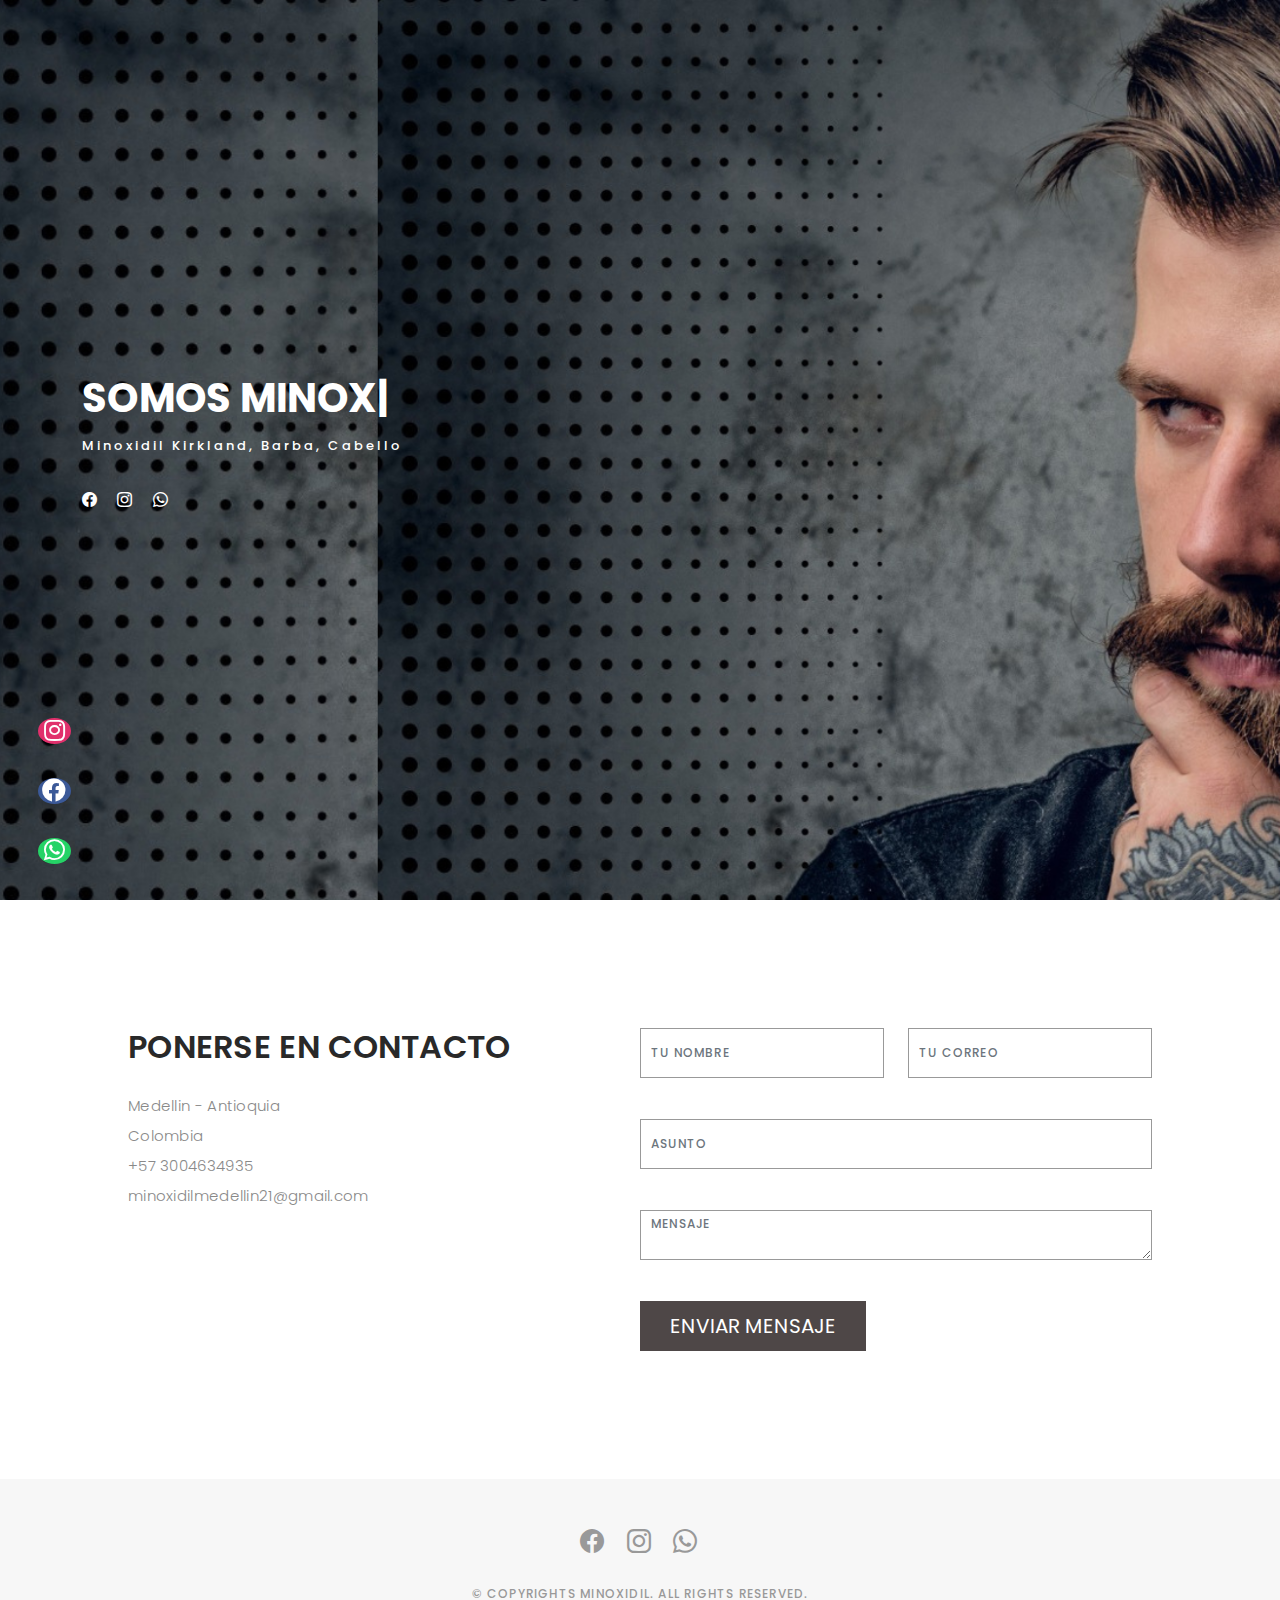
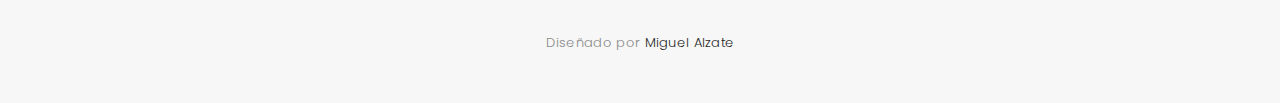
==== contactanos.html @ 74bbdec3 "Add files via upload" ====
<!DOCTYPE html>
<html lang="en">

<head>
  <meta charset="utf-8">
  <meta content="width=device-width, initial-scale=1.0" name="viewport">

  <title>Minoxidil Medellin</title>
  <meta content="" name="description">
  <meta content="" name="keywords">

  <link href="assets/img/mino.svg " rel="icon">
  <link href="assets/img/apple-touch-icon.png" rel="apple-touch-icon">

  <link href="https://fonts.googleapis.com/css?family=Poppins:300,300i,400,400i,500,500i,600,600i,700,700i|Playfair+Display:400,400i,500,500i,600,600i,700,700i,900,900i" rel="stylesheet">

  <link href="assets/vendor/bootstrap/css/bootstrap.min.css" rel="stylesheet">
  <link href="assets/vendor/bootstrap-icons/bootstrap-icons.css" rel="stylesheet">
  <link href="assets/vendor/boxicons/css/boxicons.min.css" rel="stylesheet">
  <link href="assets/vendor/glightbox/css/glightbox.min.css" rel="stylesheet">
  <link href="assets/vendor/swiper/swiper-bundle.min.css" rel="stylesheet">

  <link href="assets/css/style.css" rel="stylesheet">

  <link rel="stylesheet" href="https://cdnjs.cloudflare.com/ajax/libs/font-awesome/5.15.3/css/all.min.css">


</head>

<body>

  <a href="https://api.whatsapp.com/send?phone=3004634935&text=Hello" target="_blank" id="whatsapp-btn" class="btn btn-success rounded-circle">
    <i class="fab fa-whatsapp fa-2x m-2"  id="wpp" alt="WhatsApp"></i>
  </a>
  <a href="https://www.facebook.com/minoxidilmedellin21" target="_blan" id="face" class="btn btn-success rounded-circle">
    <i class="fab fa-facebook fa-2x m-2" id="fb" alt="facebook"></i>
  </a>
  <a href="https://instagram.com/minoxidilmedellin21?igshid=YWJhMjlhZTc=" target="_blan" id="insta" class="btn btn-success rounded-circle">
    <i class="fab fa-instagram fa-2x m-2" id="itg" alt="instagram"></i>
  </a>



  <header id="header" class="fixed-top ">
    <div class="container d-flex align-items-center justify-content-between">

      <a href="index.html" class="logo"><img src="assets/img/mino.svg " alt="" class="img-fluid"></a>

      <nav id="navbar" class="navbar">
        <ul>
            <li><a class="nav-link scrollto " href="./index.html">Inicio</a></li>
            <li><a class="nav-link scrollto"  href="nosotros.html">Sobre Nosotros</a></li>
            <li><a class="nav-link active  scrollto" href="portfolio-details.html">Productos</a></li>
            <li><a class="nav-link scrollto" href="contactanos.html" >Contactanos</a></li>
        </ul>
        <i class="bi bi-list mobile-nav-toggle"></i>
      </nav>

    </div>
  </header>

  <div id="hero" class="home">

    <div class="container">
      <div class="hero-content">
        <h1>Somos <span class="typed" data-typed-items="Minoxidil Kirkland, Colombia, Medellin, Minoxidil, Kirkland"></span></h1>
        <p>Minoxidil Kirkland, Barba, Cabello</p>

        <ul class="list-unstyled list-social">
          <li><a href="https://www.facebook.com/minoxidilmedellin21"><i class="bi bi-facebook"></i></a></li>
          <li><a href="https://instagram.com/minoxidilmedellin21?igshid=YWJhMjlhZTc="><i class="bi bi-instagram"></i></a></li>
          <li><a href="https://api.whatsapp.com/send?phone=3004634935&text=Hello/"><i class="bi bi-whatsapp"></i></a></li>
        </ul>
      </div>
    </div>
  </div>

      <main class="centrar" id="main">

            <div class="col-lg-6">
              <div class="contact-contact">

                <h2 class="mb-30">PONERSE EN CONTACTO</h2>

                <ul class="contact-details">
                  <li><span>Medellin - Antioquia</span></li>
                  <li><span>Colombia</span></li>
                  <li><span>+57 3004634935</span></li>
                  <li><span>minoxidilmedellin21@gmail.com</span></li>
                </ul>

              </div>
            </div>

            <div class="col-lg-6">
              <form action="forms/contact.php" method="post" role="form" class="php-email-form">
                <div class="row gy-3">

                  <div class="col-lg-6">
                    <div class="form-group contact-block1">
                      <input type="text" name="name"  class="form-control" id="nombre" placeholder="Tu nombre" required>
                    </div>
                  </div>

                  <div class="col-lg-6">
                    <div class="form-group">
                      <input type="email" class="form-control" name="email" id="correo" placeholder="Tu correo" required>
                    </div>
                  </div>

                  <div class="col-lg-12">
                    <div class="form-group">
                      <input type="text" class="form-control" name="subject" id="asunto" placeholder="Asunto" required>
                    </div>
                  </div>

                  <div class="col-lg-12">
                    <div class="form-group">
                      <textarea class="form-control" name="message" id="mensaje" placeholder="Mensaje" required></textarea>
                    </div>
                  </div>

                  <div class="col-lg-12">
                    <div class="loading">Cargando</div>
                    <div class="error-message"></div>
                    <div class="sent-message">Tu mensaje fue enviado. Gracias!</div>
                  </div>

                  <div class="mt-0" >
                    <input type="submit" id="buton" class="btn btn-defeault btn-send" value="Enviar Mensaje" onclick="location.href='minoxidilmedellin21@gmail.com'">

                  </div>

                </div>
              </form>
            </div>
          </div>
        </div>
      </div>
    </div>

  </main>

  
  <div id="footer" class="text-center">
    <div class="container">
      <div class="socials-media text-center">

        <ul class="list-unstyled">
          <li><a href="https://www.facebook.com/minoxidilmedellin21"><i class="bi bi-facebook"></i></a></li>
          <li><a href="https://instagram.com/minoxidilmedellin21?igshid=YWJhMjlhZTc="><i class="bi bi-instagram"></i></a></li>
          <li><a href="https://api.whatsapp.com/send?phone=3004634935&text=Hello/"><i class="bi bi-whatsapp"></i></a></li>
        </ul>

      </div>

      <p>&copy; Copyrights Minoxidil. All rights reserved.</p>

      <div class="credits">
        Diseñado por <a href="https://github.com/Miguelalzate98">Miguel Alzate</a>
      </div>

    </div>
  </div>

  <a href="#" class="back-to-top d-flex align-items-center justify-content-center"><i class="bi bi-arrow-up-short"></i></a>

  
  <script src="assets/vendor/bootstrap/js/bootstrap.bundle.min.js"></script>
  <script src="assets/vendor/glightbox/js/glightbox.min.js"></script>
  <script src="assets/vendor/isotope-layout/isotope.pkgd.min.js"></script>
  <script src="assets/vendor/swiper/swiper-bundle.min.js"></script>
  <script src="assets/vendor/typed.js/typed.min.js"></script>
  <script src="assets/vendor/php-email-form/validate.js"></script>

  <script src="assets/js/main.js"></script>

</body>

</html>
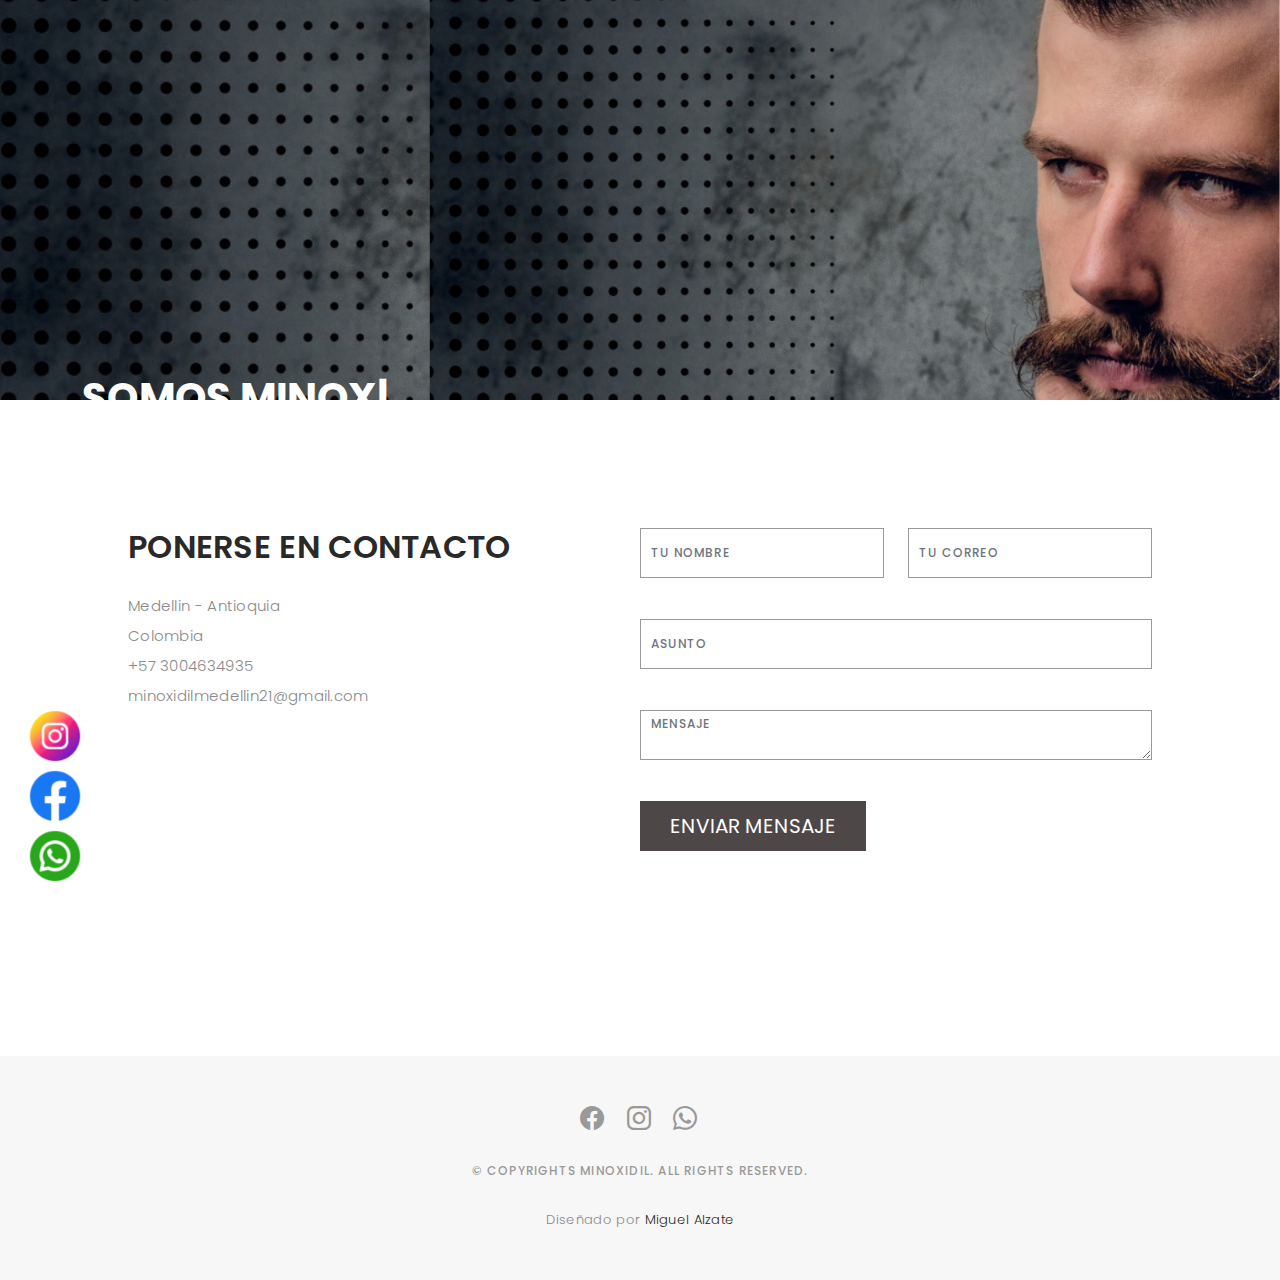
==== commit a994e5e4: "Add files via upload" ====
--- a/contactanos.html
+++ b/contactanos.html
@@ -30,13 +30,13 @@
 <body>
 
   <a href="https://api.whatsapp.com/send?phone=3004634935&text=Hello" target="_blank" id="whatsapp-btn" class="btn btn-success rounded-circle">
-    <i class="fab fa-whatsapp fa-2x m-2"  id="wpp" alt="WhatsApp"></i>
+    <img src="./assets/img/whatsapp.png " id="wpp" alt="Whatsapp">
   </a>
   <a href="https://www.facebook.com/minoxidilmedellin21" target="_blan" id="face" class="btn btn-success rounded-circle">
-    <i class="fab fa-facebook fa-2x m-2" id="fb" alt="facebook"></i>
+    <img src="./assets/img/facebook.png " id="fb" alt="Facebook">
   </a>
   <a href="https://instagram.com/minoxidilmedellin21?igshid=YWJhMjlhZTc=" target="_blan" id="insta" class="btn btn-success rounded-circle">
-    <i class="fab fa-instagram fa-2x m-2" id="itg" alt="instagram"></i>
+    <img src="./assets/img/instagram.png " id="itg" alt="Instagram">
   </a>
 
 
--- a/assets/css/style.css
+++ b/assets/css/style.css
@@ -24,10 +24,6 @@
 #wpp{
   height: 100%;
   width: 100%;
-  background-color: #25d366;
-  border-radius: 50%;
-  width: 33px;
-  height: 26px;
 }
 #face{
   position: fixed;
@@ -39,10 +35,6 @@
 #fb{
   height: 100%;
   width: 100%;
-  background-color: #3b5998;
-  border-radius: 50%;
-  width: 33px;
-  height: 26px;
 }
 
 #insta{
@@ -56,12 +48,35 @@
 #itg{
   height: 100%;
   width: 100%;
-  background-color: #e1306c;
-  border-radius: 50%;
-  width: 33px;
-  height: 26px;
-  
-}
+}
+
+
+@media (min-width: 1024px) and (max-width: 1440px) {
+  .btn .btn-success {
+    height: 30px;
+    width: 30px;
+  }
+}
+@media (min-width: 768px) and (max-width: 1024px) {
+  .btn .btn-success {
+    height: 30px;
+    width: 30px;
+  }
+}
+@media (min-width: 480px) and (max-width: 768px) {
+  .btn .btn-success {
+    height: 30px;
+    width: 30px;
+  }
+}
+@media (max-width: 480px) {
+  .btn .btn-success {
+    height: 30px;
+    width: 30px;
+  }
+}
+
+
 
 
 
@@ -495,39 +510,35 @@
 # Hero
 --------------------------------------------------------------*/
 
-
-@media only screen and (max-width: 992px) {
-  #hero {
-    width: 100%;
-    height: auto;
-  }
-}
-
-@media only screen and (max-width: 768px) {
-  #hero {
-    width: 100%;
-    height: auto;
-  }
-}
-
-@media only screen and (max-width: 480px) {
-  #hero {
-    width: 100%;
-    height: auto;
-  }
-}
-@media only screen and (max-width: 250px) {
-  #hero {
-    width: 100%;
-    height: auto;
-  }
-}
-
-#hero {
+@media (max-width: 1700px){  
+.home {
   background: url("../img/Diseño\ sin\ título\(2\).png ") repeat scroll center center/cover;
-  height: 100vh;
+  height: 100%;
   width: 100%;
-}
+} }
+@media (min-width: 1024px) and (max-width: 1440px) {
+  .home {
+    height: 400px;
+  }
+}
+@media (min-width: 768px) and (max-width: 1024px) {
+  .home {
+    height: 350px;
+  }
+}
+@media (min-width: 480px) and (max-width: 768px) {
+  .home  {
+    height: 350px;
+  }
+}
+@media (max-width: 480px) {
+  .home {
+    height: 200px;
+  }
+}
+
+
+
 
 #hero .hero-content {
   height: 100vh;
@@ -642,6 +653,30 @@
   padding-bottom: 3rem;  
   font-family: Georgia, 'Times New Roman', Times, serif;
 }
+
+
+@media (min-width: 1024px) and (max-width: 1440px) {
+  main {
+    height: 400px;
+  }
+}
+@media (min-width: 768px) and (max-width: 1024px) {
+  main {
+    height: 350px;
+  }
+}
+@media (min-width: 480px) and (max-width: 768px) {
+  main {
+    height: 300px;
+  }
+}
+@media (max-width: 480px) {
+  main {
+    height: 200px;
+  }
+}
+
+
 
 #about .div-img-bg {
   padding-top: 100px;
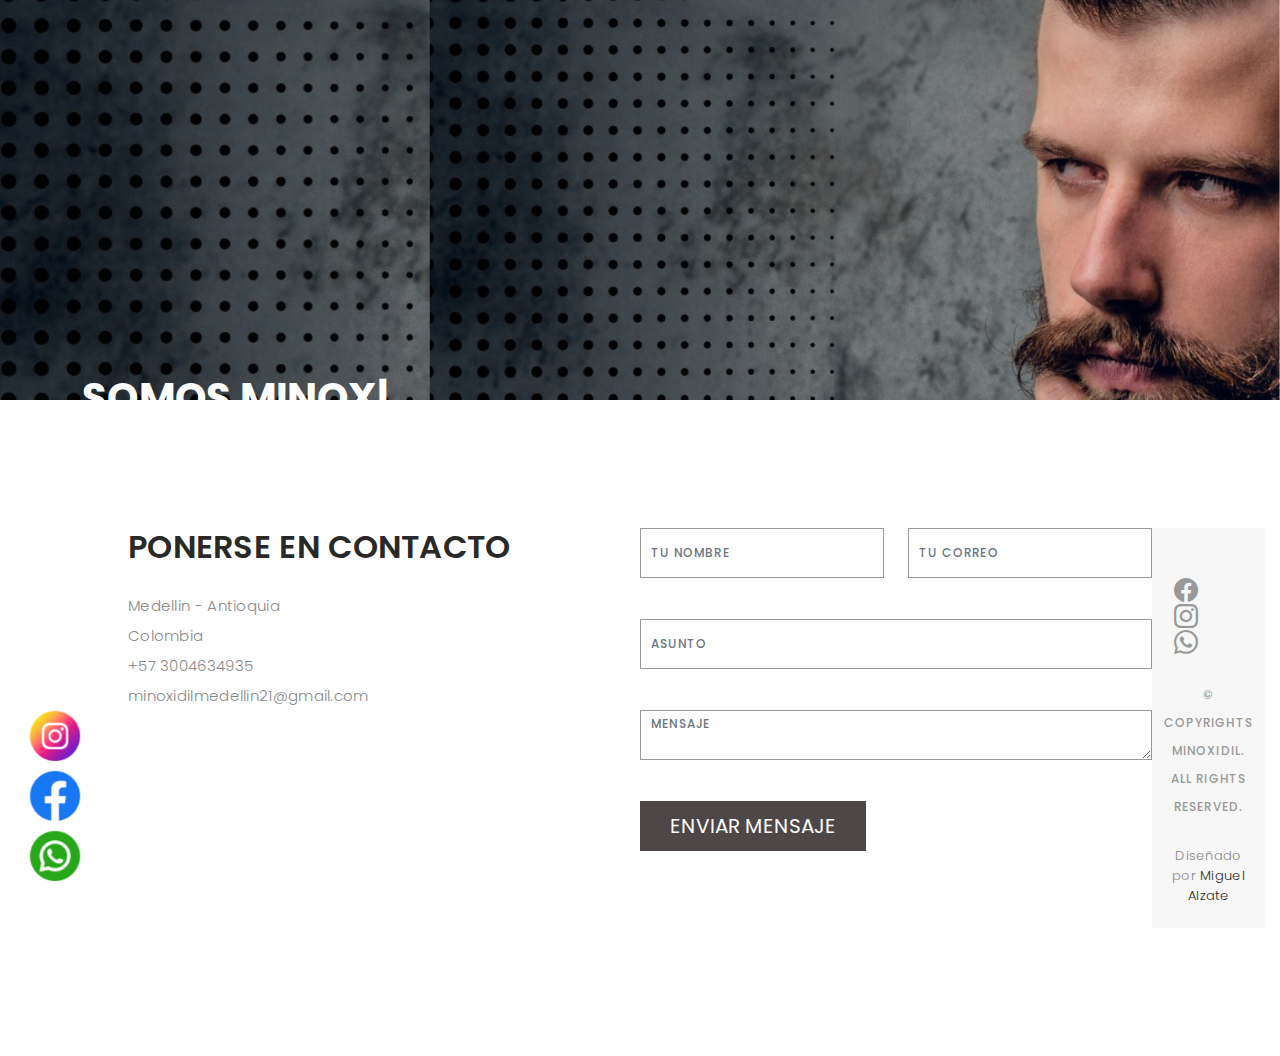
==== commit 86089847: "Add files via upload" ====
--- a/contactanos.html
+++ b/contactanos.html
@@ -139,7 +139,7 @@
       </div>
     </div>
 
-  </main>
+
 
   
   <div id="footer" class="text-center">
@@ -164,7 +164,7 @@
   </div>
 
   <a href="#" class="back-to-top d-flex align-items-center justify-content-center"><i class="bi bi-arrow-up-short"></i></a>
-
+</main>
   
   <script src="assets/vendor/bootstrap/js/bootstrap.bundle.min.js"></script>
   <script src="assets/vendor/glightbox/js/glightbox.min.js"></script>
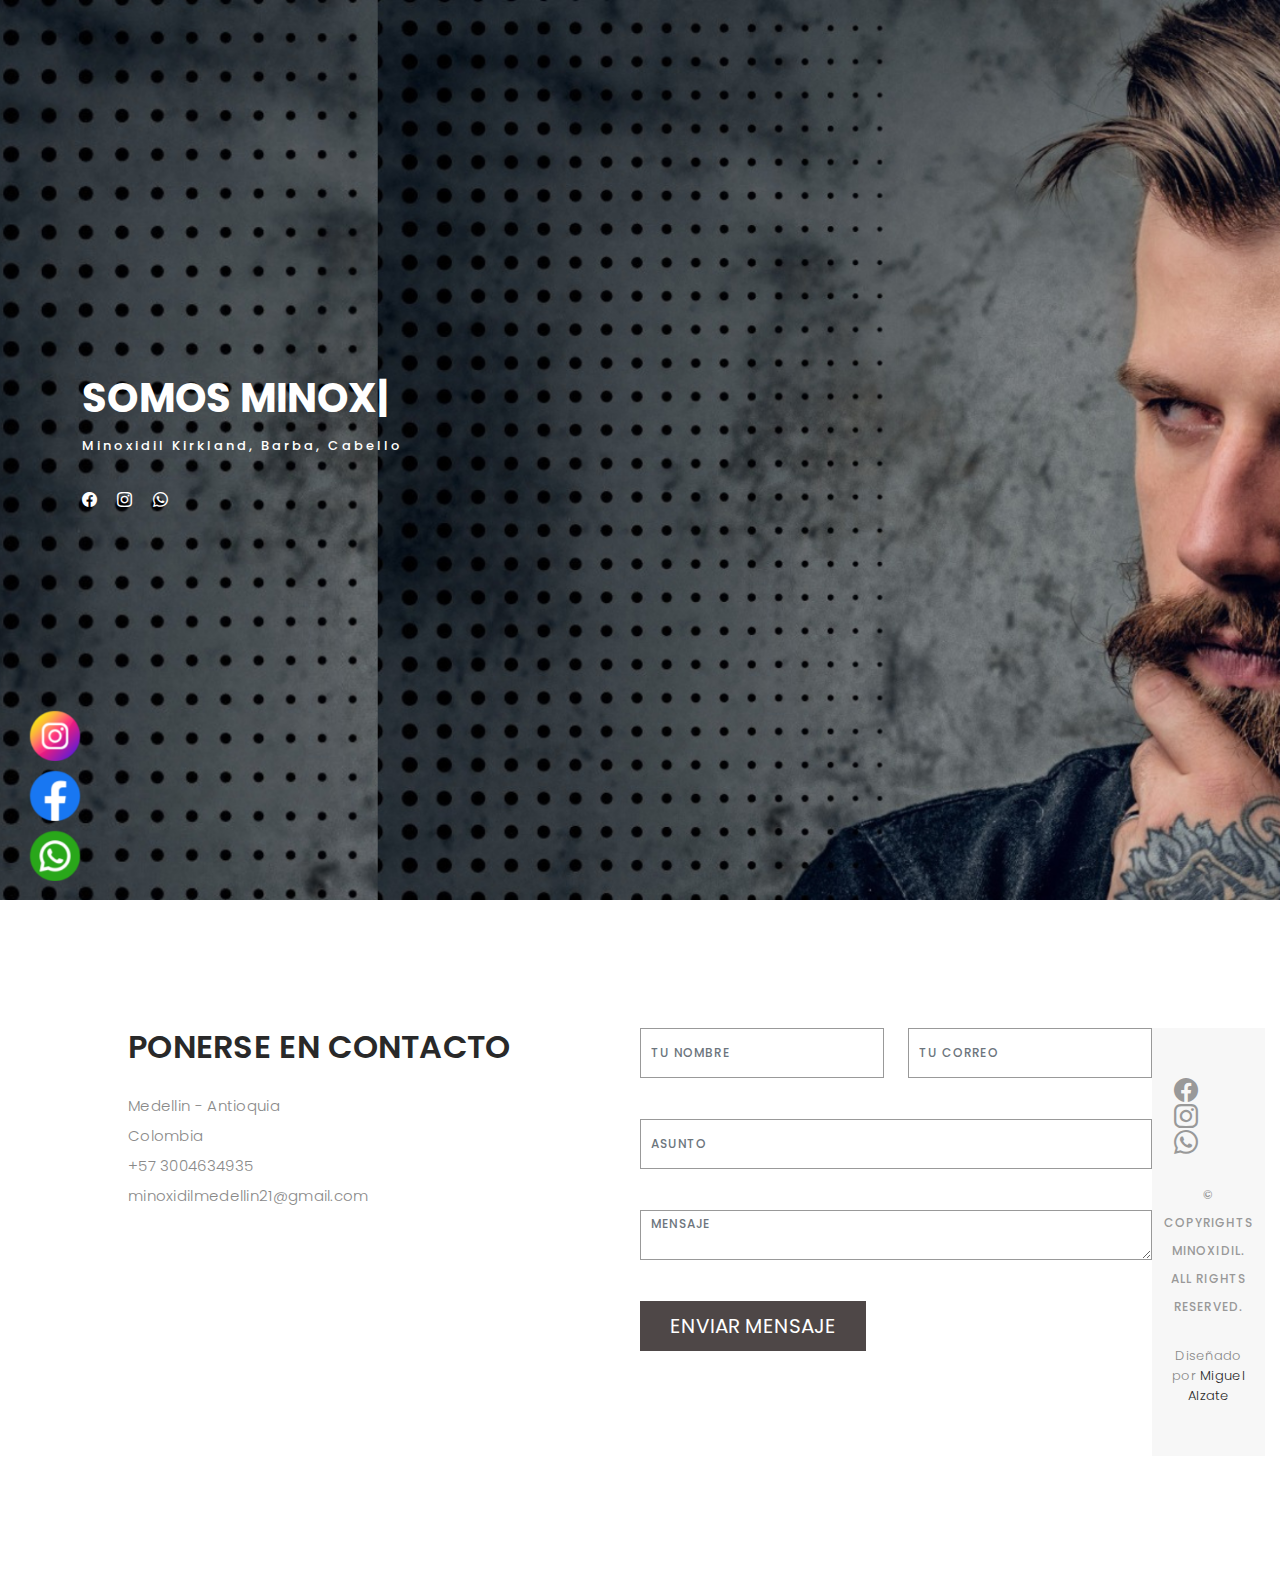
==== commit 078d35bc: "Add files via upload" ====
--- a/contactanos.html
+++ b/contactanos.html
@@ -30,13 +30,13 @@
 <body>
 
   <a href="https://api.whatsapp.com/send?phone=3004634935&text=Hello" target="_blank" id="whatsapp-btn" class="btn btn-success rounded-circle">
-    <img src="./assets/img/whatsapp.png " id="wpp" alt="Whatsapp">
+    <img src="./assets/img/whatsapp.png " class="wpp" id="wpp" alt="Whatsapp">
   </a>
   <a href="https://www.facebook.com/minoxidilmedellin21" target="_blan" id="face" class="btn btn-success rounded-circle">
-    <img src="./assets/img/facebook.png " id="fb" alt="Facebook">
+    <img src="./assets/img/facebook.png " class="fb" id="fb" alt="Facebook">
   </a>
   <a href="https://instagram.com/minoxidilmedellin21?igshid=YWJhMjlhZTc=" target="_blan" id="insta" class="btn btn-success rounded-circle">
-    <img src="./assets/img/instagram.png " id="itg" alt="Instagram">
+    <img src="./assets/img/instagram.png " class="itg" id="itg" alt="Instagram">
   </a>
 
 
--- a/assets/css/style.css
+++ b/assets/css/style.css
@@ -52,29 +52,39 @@
 
 
 @media (min-width: 1024px) and (max-width: 1440px) {
-  .btn .btn-success {
+  .wpp .fb .itg {
     height: 30px;
     width: 30px;
   }
 }
 @media (min-width: 768px) and (max-width: 1024px) {
-  .btn .btn-success {
+  .wpp .fb .itg {
     height: 30px;
     width: 30px;
   }
 }
 @media (min-width: 480px) and (max-width: 768px) {
-  .btn .btn-success {
+  .wpp .fb .itg {
     height: 30px;
     width: 30px;
   }
 }
 @media (max-width: 480px) {
-  .btn .btn-success {
+  .wpp .fb .itg {
     height: 30px;
     width: 30px;
   }
 }
+
+
+
+
+@media only screen and (max-width: 767px) {
+  body {
+      overflow-x: hidden;
+  }
+}
+
 
 
 
@@ -513,29 +523,55 @@
 @media (max-width: 1700px){  
 .home {
   background: url("../img/Diseño\ sin\ título\(2\).png ") repeat scroll center center/cover;
-  height: 100%;
+  height: 100vh;
   width: 100%;
 } }
 @media (min-width: 1024px) and (max-width: 1440px) {
   .home {
-    height: 400px;
+    height: 100vh;
   }
 }
 @media (min-width: 768px) and (max-width: 1024px) {
   .home {
-    height: 350px;
+    height: 45vh;
   }
 }
 @media (min-width: 480px) and (max-width: 768px) {
-  .home  {
-    height: 350px;
+  .home {
+    height: 40vh;
   }
 }
 @media (max-width: 480px) {
   .home {
-    height: 200px;
-  }
-}
+    height: 25vh;
+  }
+}
+
+
+@media (min-width: 768px) and (max-width: 1024px) {
+  .hero-content {
+  
+    padding-bottom: 350px;
+  }
+}
+@media (min-width: 480px) and (max-width: 768px) {
+  .hero-content {
+  
+    padding-bottom: 350px;
+  }
+}
+@media (max-width: 480px) {
+  .hero-content {
+   
+    padding-bottom: 450px;
+    font-size: 10px;
+  
+  }
+}
+
+
+
+
 
 
 
@@ -652,28 +688,6 @@
   color: black;
   padding-bottom: 3rem;  
   font-family: Georgia, 'Times New Roman', Times, serif;
-}
-
-
-@media (min-width: 1024px) and (max-width: 1440px) {
-  main {
-    height: 400px;
-  }
-}
-@media (min-width: 768px) and (max-width: 1024px) {
-  main {
-    height: 350px;
-  }
-}
-@media (min-width: 480px) and (max-width: 768px) {
-  main {
-    height: 300px;
-  }
-}
-@media (max-width: 480px) {
-  main {
-    height: 200px;
-  }
 }
 
 
@@ -1629,3 +1643,9 @@
   margin: 10%;
   display: flex;
 }
+
+
+.back-to-top{
+  margin-bottom: 33px;
+}
+
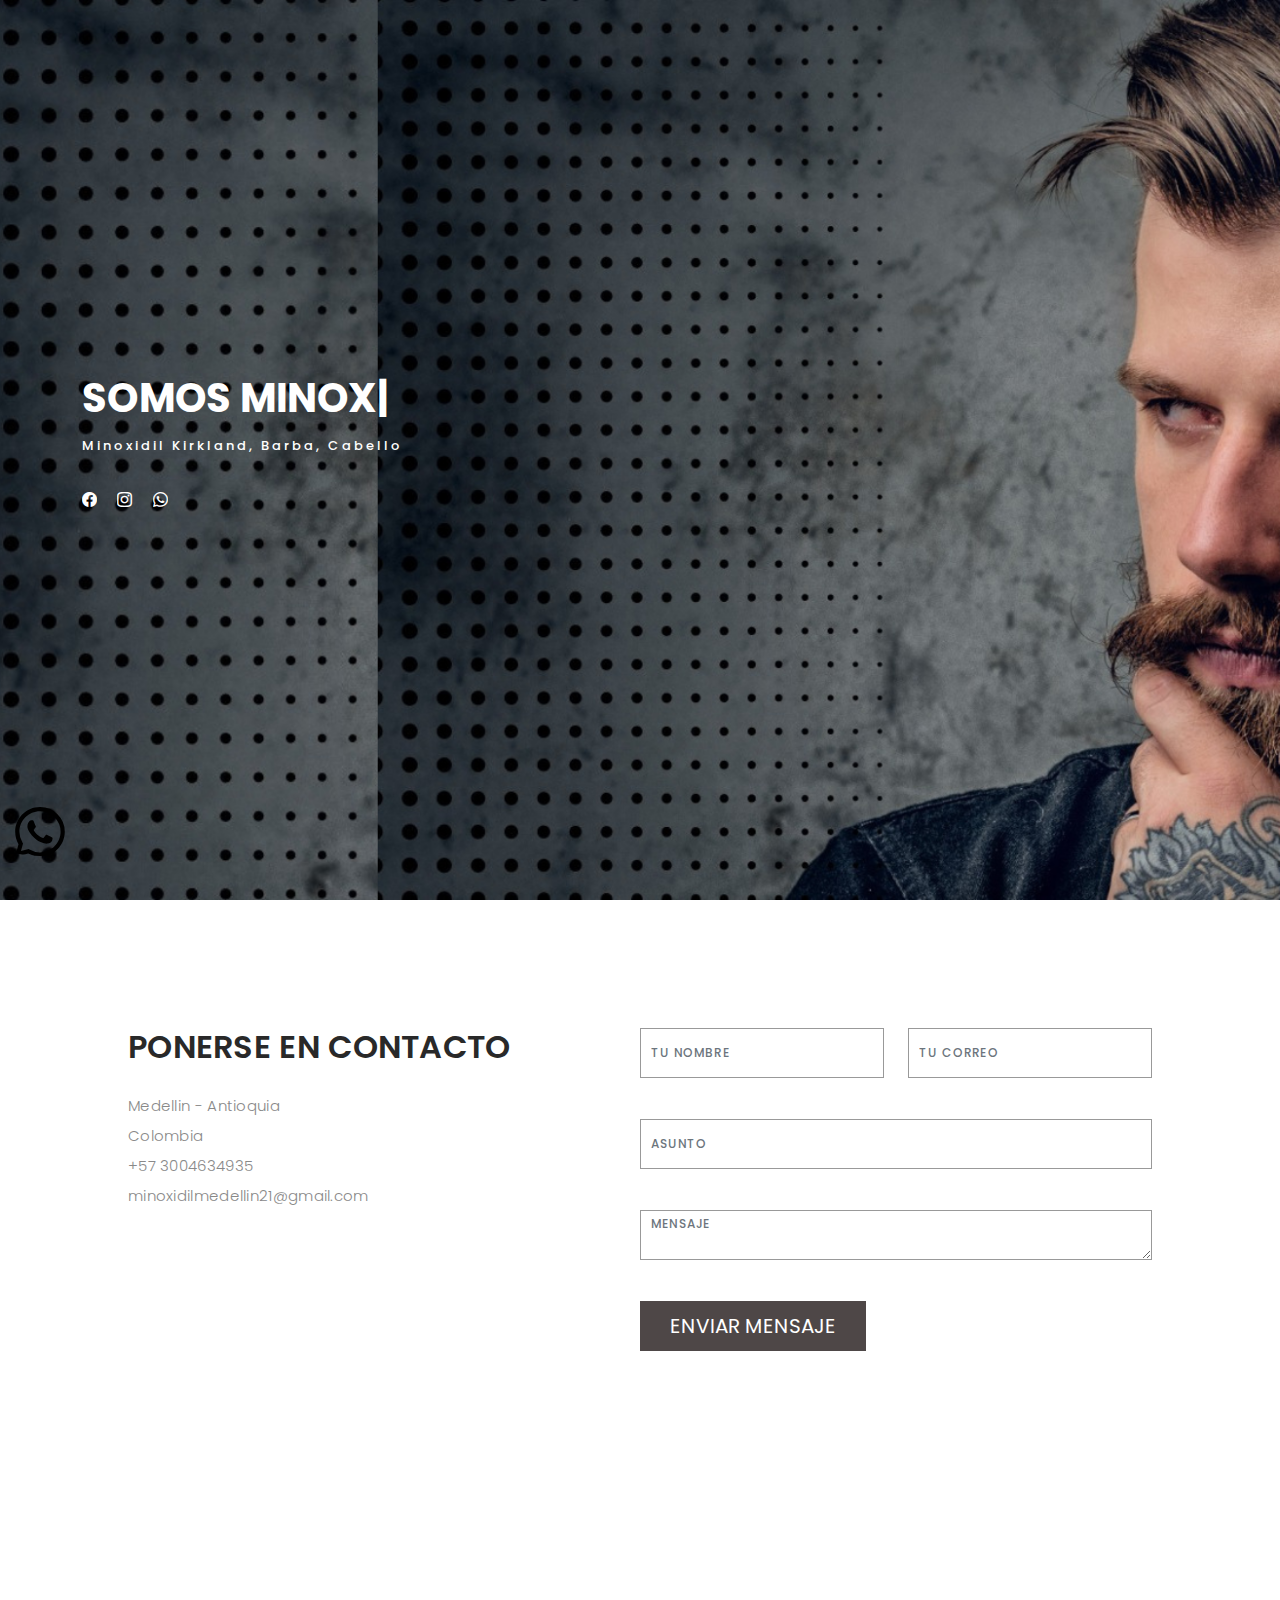
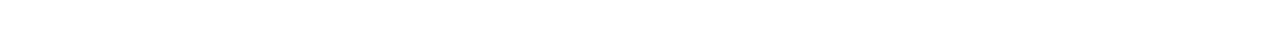
==== commit 640e7409: "Add files via upload" ====
--- a/contactanos.html
+++ b/contactanos.html
@@ -30,13 +30,7 @@
 <body>
 
   <a href="https://api.whatsapp.com/send?phone=3004634935&text=Hello" target="_blank" id="whatsapp-btn" class="btn btn-success rounded-circle">
-    <img src="./assets/img/whatsapp.png " class="wpp" id="wpp" alt="Whatsapp">
-  </a>
-  <a href="https://www.facebook.com/minoxidilmedellin21" target="_blan" id="face" class="btn btn-success rounded-circle">
-    <img src="./assets/img/facebook.png " class="fb" id="fb" alt="Facebook">
-  </a>
-  <a href="https://instagram.com/minoxidilmedellin21?igshid=YWJhMjlhZTc=" target="_blan" id="insta" class="btn btn-success rounded-circle">
-    <img src="./assets/img/instagram.png " class="itg" id="itg" alt="Instagram">
+    <img src="./assets/img/whatsapp.svg" class="wpp" id="wpp" alt="Whatsapp">
   </a>
 
 
--- a/assets/css/style.css
+++ b/assets/css/style.css
@@ -1,3 +1,10 @@
+*{
+  margin: 0%;
+  padding: 0%;
+  overflow-x: hidden;
+}
+
+
 
 body {
   background: #ffffff;
@@ -11,12 +18,14 @@
   margin: 0 auto;
   padding: 0;
   box-sizing: border-box;
-}
+  
+}
+
 
 #whatsapp-btn {
   position: fixed;
-  bottom: 20px;
-  left: 0px;
+  bottom: 44px;
+  left: -15px;
   z-index: 9999;
   background-color: transparent;  
 }
@@ -28,19 +37,21 @@
 #face{
   position: fixed;
   bottom: 80px;
-  left: 0px;
+  left: -15px;
   z-index: 9999;
   background-color: transparent;
+
 }
 #fb{
   height: 100%;
   width: 100%;
+  
 }
 
 #insta{
   position: fixed;
   bottom: 140px;
-  left: 0px;
+  left: -15px;
   z-index: 9999;
   background-color: transparent;
 }
@@ -50,40 +61,6 @@
   width: 100%;
 }
 
-
-@media (min-width: 1024px) and (max-width: 1440px) {
-  .wpp .fb .itg {
-    height: 30px;
-    width: 30px;
-  }
-}
-@media (min-width: 768px) and (max-width: 1024px) {
-  .wpp .fb .itg {
-    height: 30px;
-    width: 30px;
-  }
-}
-@media (min-width: 480px) and (max-width: 768px) {
-  .wpp .fb .itg {
-    height: 30px;
-    width: 30px;
-  }
-}
-@media (max-width: 480px) {
-  .wpp .fb .itg {
-    height: 30px;
-    width: 30px;
-  }
-}
-
-
-
-
-@media only screen and (max-width: 767px) {
-  body {
-      overflow-x: hidden;
-  }
-}
 
 
 
@@ -280,11 +257,13 @@
 
 #header .logo a {
   color: #4e4747;
+
 }
 
 #header .logo img {
-  max-height: 60px;
-  width: 100px;
+  max-height: 80px;
+  width: 200px;
+
 }
 
 @media (max-width: 992px) {
@@ -292,6 +271,8 @@
     border: 0;
   }
 }
+
+
 
 
 /*--------------------------------------------------------------
@@ -548,6 +529,10 @@
 }
 
 
+
+
+
+
 @media (min-width: 768px) and (max-width: 1024px) {
   .hero-content {
   
@@ -564,10 +549,12 @@
   .hero-content {
    
     padding-bottom: 450px;
-    font-size: 10px;
-  
-  }
-}
+  }
+}
+
+
+
+
 
 
 
@@ -689,6 +676,9 @@
   padding-bottom: 3rem;  
   font-family: Georgia, 'Times New Roman', Times, serif;
 }
+
+
+
 
 
 
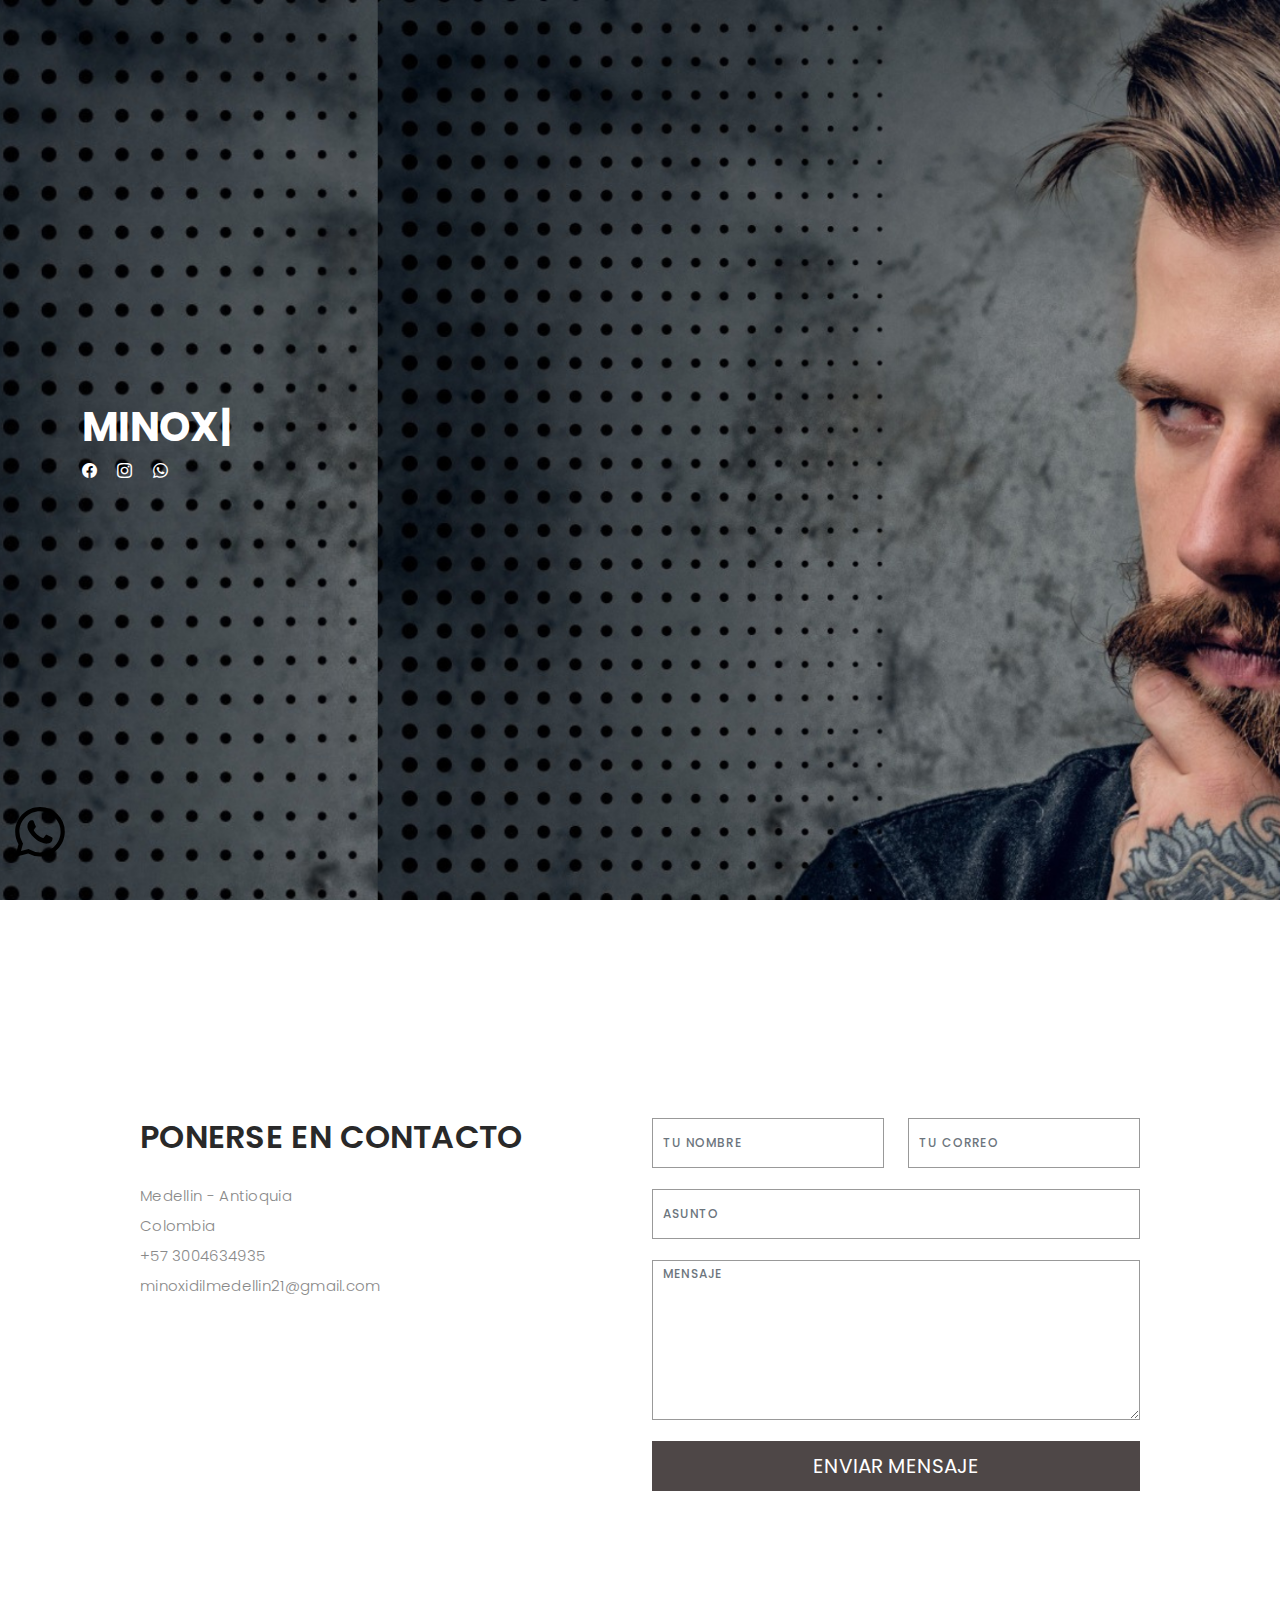
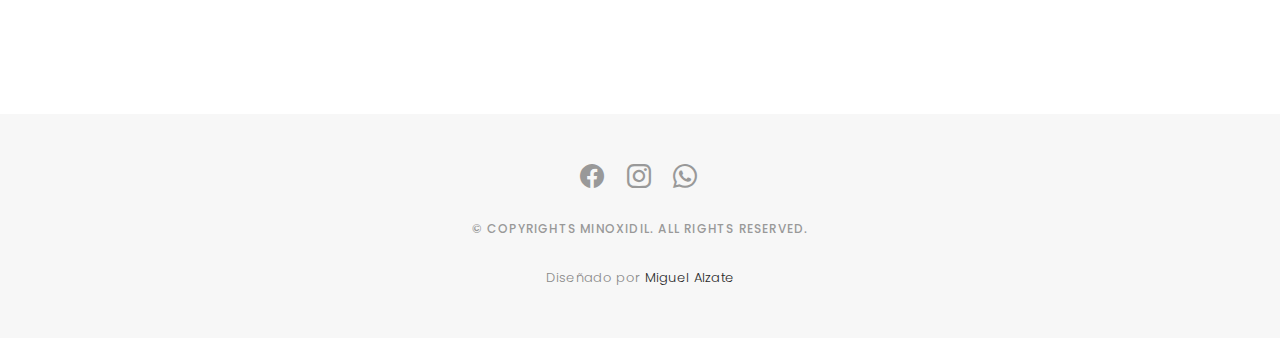
==== commit 82b4314c: "Add files via upload" ====
--- a/contactanos.html
+++ b/contactanos.html
@@ -30,7 +30,7 @@
 <body>
 
   <a href="https://api.whatsapp.com/send?phone=3004634935&text=Hello" target="_blank" id="whatsapp-btn" class="btn btn-success rounded-circle">
-    <img src="./assets/img/whatsapp.svg" class="wpp" id="wpp" alt="Whatsapp">
+    <img src="./assets/img/whatsapp.svg" height="40px" width="40px" class="wpp" id="wpp" alt="Whatsapp">
   </a>
 
 
@@ -57,8 +57,7 @@
 
     <div class="container">
       <div class="hero-content">
-        <h1>Somos <span class="typed" data-typed-items="Minoxidil Kirkland, Colombia, Medellin, Minoxidil, Kirkland"></span></h1>
-        <p>Minoxidil Kirkland, Barba, Cabello</p>
+        <h1 ><span class="typed" data-typed-items="Minoxidil Kirkland 5%"></span></h1>
 
         <ul class="list-unstyled list-social">
           <li><a href="https://www.facebook.com/minoxidilmedellin21"><i class="bi bi-facebook"></i></a></li>
@@ -69,7 +68,11 @@
     </div>
   </div>
 
-      <main class="centrar" id="main">
+    <main class="centrar" id="main">
+      <div id="contact" class="paddsection">
+        <div class="container">
+          <div class="contact-block1">
+            <div class="row">
 
             <div class="col-lg-6">
               <div class="contact-contact">
@@ -132,7 +135,7 @@
         </div>
       </div>
     </div>
-
+  </main>
 
 
   
--- a/assets/css/style.css
+++ b/assets/css/style.css
@@ -1,10 +1,7 @@
 *{
   margin: 0%;
   padding: 0%;
-  overflow-x: hidden;
-}
-
-
+}
 
 body {
   background: #ffffff;
@@ -19,6 +16,12 @@
   padding: 0;
   box-sizing: border-box;
   
+}
+header{
+  overflow-x: hidden;
+}
+main{
+  overflow-x: hidden;
 }
 
 
@@ -501,6 +504,13 @@
 # Hero
 --------------------------------------------------------------*/
 
+
+
+
+.home{
+  overflow-y: hidden;
+}
+
 @media (max-width: 1700px){  
 .home {
   background: url("../img/Diseño\ sin\ título\(2\).png ") repeat scroll center center/cover;
@@ -562,7 +572,6 @@
 
 
 
-
 #hero .hero-content {
   height: 100vh;
   text-align: left;
@@ -672,9 +681,10 @@
 }
 .nosotros{
   text-align: center;
-  color: black;
-  padding-bottom: 3rem;  
+  color: black;  
   font-family: Georgia, 'Times New Roman', Times, serif;
+  margin-top: -60px;
+  margin-bottom: 20px;
 }
 
 
@@ -1639,3 +1649,8 @@
   margin-bottom: 33px;
 }
 
+
+.swiper-slide .services-block{ 
+  overflow-x: scroll;
+  overflow-y: scroll;
+}
